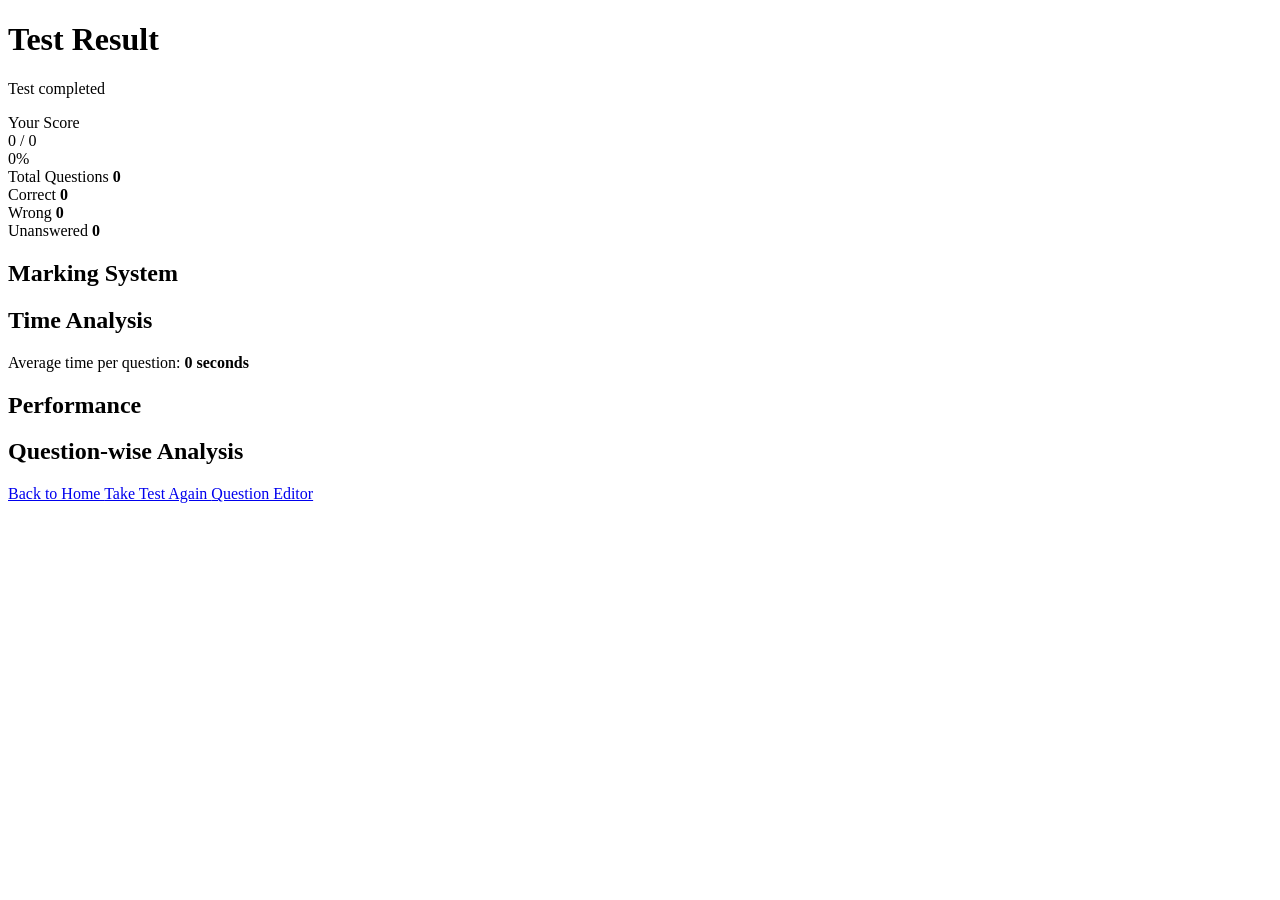
==== result.html @ 1a5b3e3c "Create result.html" ====
<!DOCTYPE html>
<html lang="en">

<head>

    <meta charset="UTF-8">

    <meta name="viewport"
          content="width=device-width, initial-scale=1.0">

    <title>Test Result</title>

    <link rel="stylesheet"
          href="css/style.css">

</head>


<body>

    <div class="result-container">


        <!-- ========================================= -->
        <!-- Heading -->
        <!-- ========================================= -->

        <header class="result-header">

            <h1>Test Result</h1>

            <p id="submissionStatus">
                Test completed
            </p>

        </header>



        <!-- ========================================= -->
        <!-- Score -->
        <!-- ========================================= -->

        <section class="score-card">

            <div class="score-title">
                Your Score
            </div>


            <div
                id="score"
                class="score">

                0 / 0

            </div>


            <div
                id="percentage"
                class="percentage">

                0%

            </div>

        </section>



        <!-- ========================================= -->
        <!-- Statistics -->
        <!-- ========================================= -->

        <section class="statistics">


            <div class="stat-card">

                <span>
                    Total Questions
                </span>

                <strong id="totalQuestions">
                    0
                </strong>

            </div>


            <div class="stat-card">

                <span>
                    Correct
                </span>

                <strong id="correct">
                    0
                </strong>

            </div>


            <div class="stat-card">

                <span>
                    Wrong
                </span>

                <strong id="wrong">
                    0
                </strong>

            </div>


            <div class="stat-card">

                <span>
                    Unanswered
                </span>

                <strong id="unanswered">
                    0
                </strong>

            </div>


        </section>



        <!-- ========================================= -->
        <!-- Marking -->
        <!-- ========================================= -->

        <section class="feedback-section">

            <h2>
                Marking System
            </h2>


            <p id="markingInfo">
            </p>

        </section>



        <!-- ========================================= -->
        <!-- Time Analysis -->
        <!-- ========================================= -->

        <section class="feedback-section">


            <h2>
                Time Analysis
            </h2>


            <p>

                Average time per question:

                <strong id="averageTime">
                    0 seconds
                </strong>

            </p>


            <div id="slowQuestions">
            </div>


        </section>



        <!-- ========================================= -->
        <!-- Performance -->
        <!-- ========================================= -->

        <section class="performance-card">


            <h2>
                Performance
            </h2>


            <p id="performanceMessage">
            </p>


        </section>



        <!-- ========================================= -->
        <!-- Detailed Results -->
        <!-- ========================================= -->

        <section class="feedback-section">


            <h2>
                Question-wise Analysis
            </h2>


            <div id="questionResults">
            </div>


        </section>



        <!-- ========================================= -->
        <!-- Buttons -->
        <!-- ========================================= -->

        <div class="result-buttons">


            <a
                href="index.html"
                class="result-button">

                Back to Home

            </a>


            <a
                href="test.html"
                class="result-button">

                Take Test Again

            </a>


            <a
                href="editor.html"
                class="result-button">

                Question Editor

            </a>


        </div>


    </div>



    <!-- ============================================= -->
    <!-- JavaScript -->
    <!-- ============================================= -->

    <script src="js/result.js"></script>


</body>

</html>
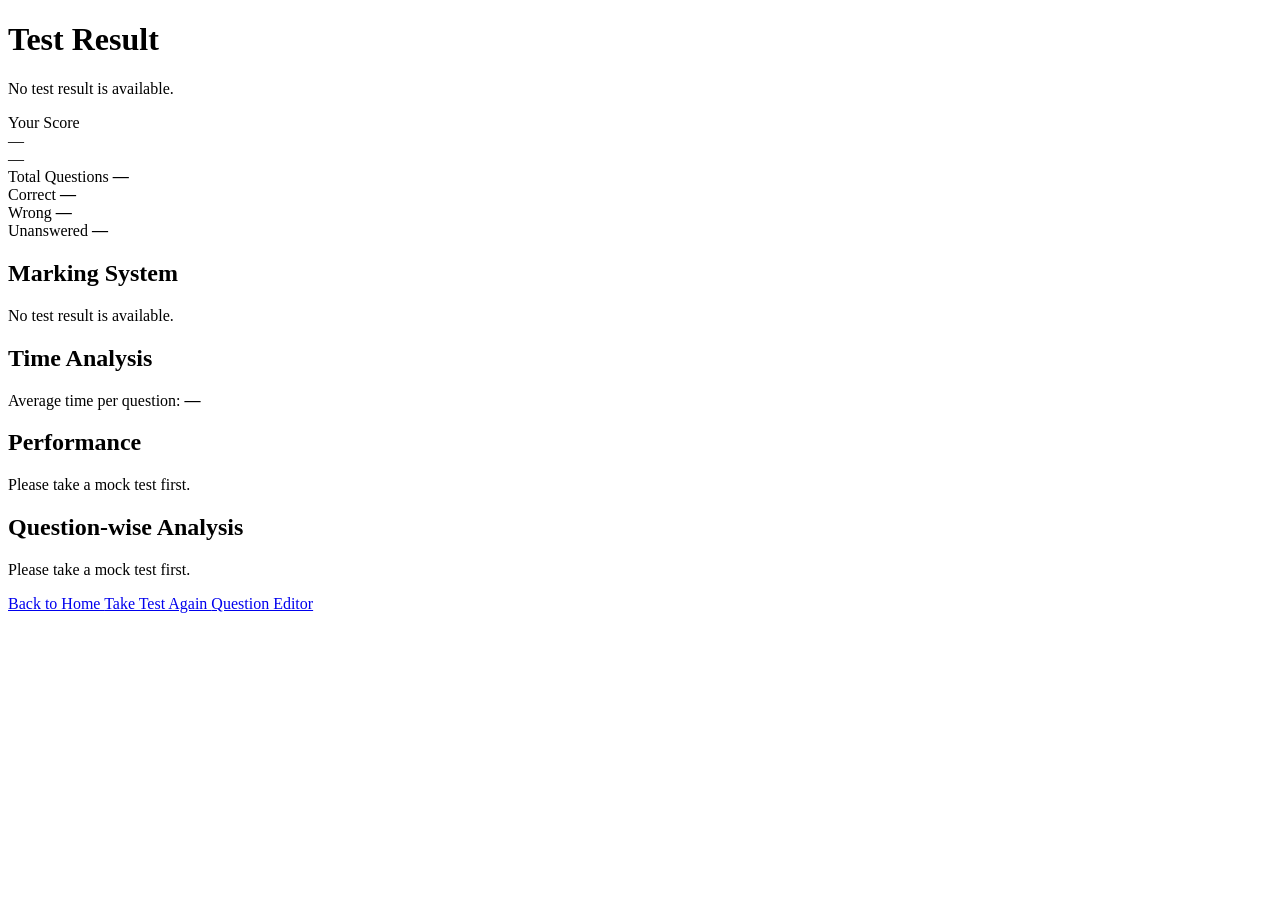
==== commit 62f429f0: "Update result.html" ====
--- a/result.html
+++ b/result.html
@@ -265,8 +265,8 @@
     <!-- ============================================= -->
     <!-- JavaScript -->
     <!-- ============================================= -->
-
-    <script src="js/result.js"></script>
+    <script src="js/storage.js"></script>
+<script src="js/result.js"></script>
 
 
 </body>
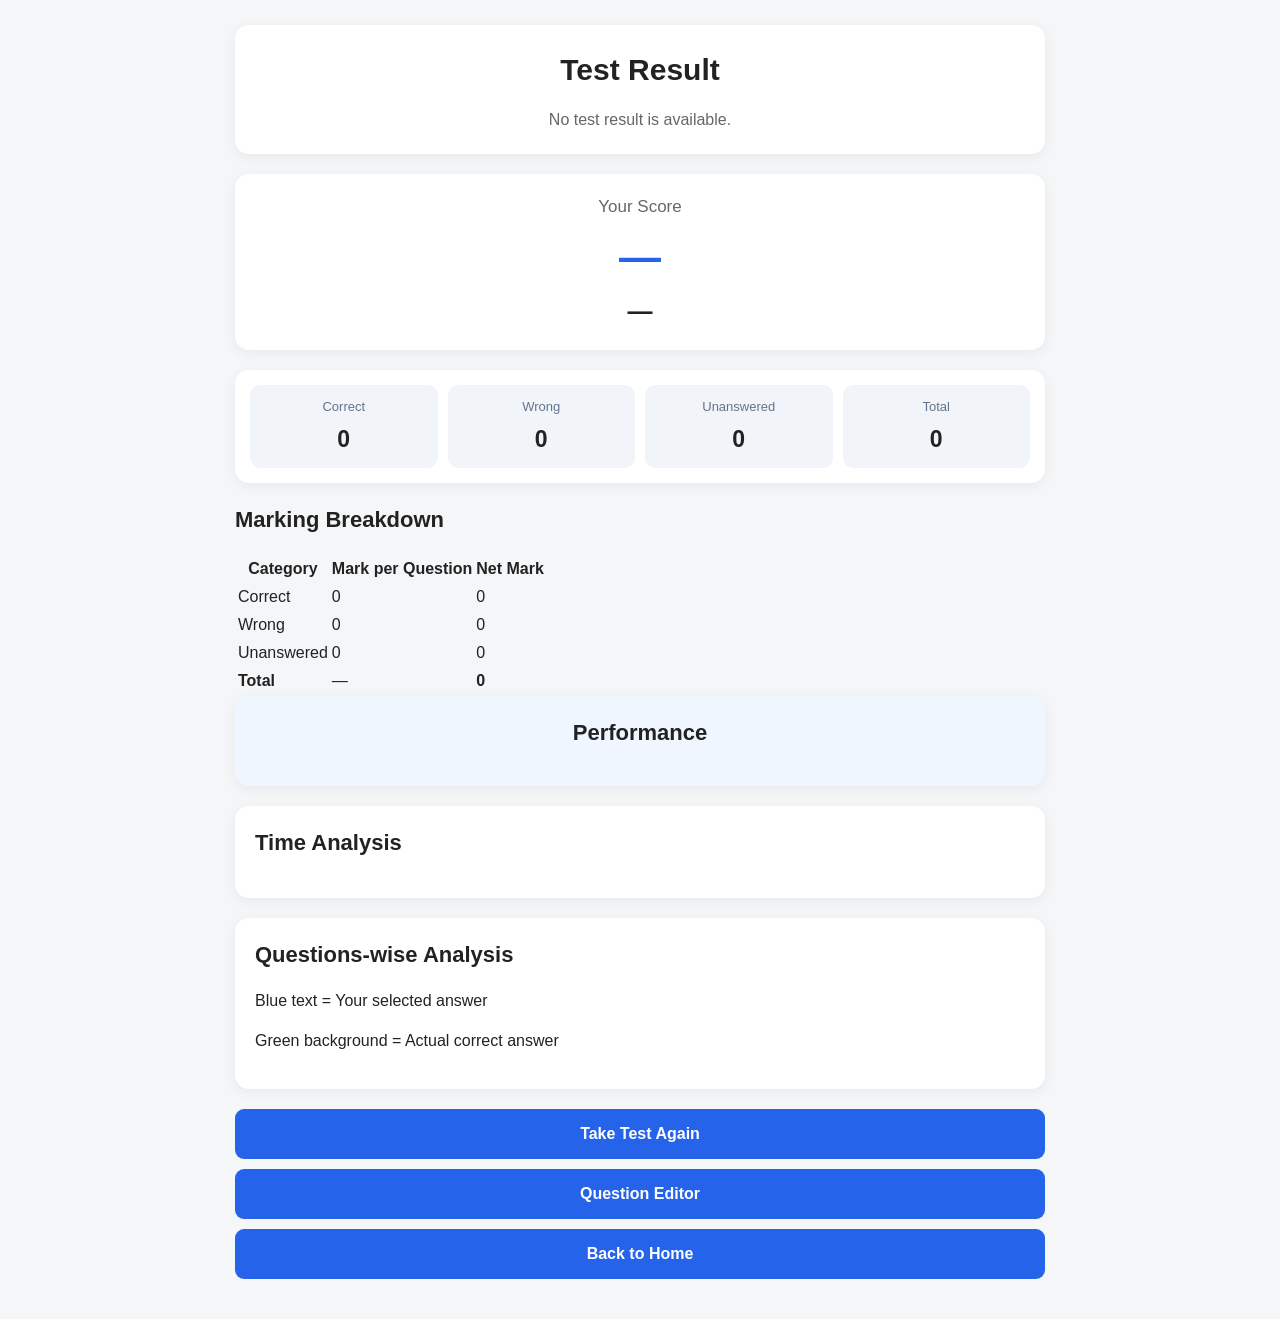
==== commit aaa0e39e: "Update result.html" ====
--- a/result.html
+++ b/result.html
@@ -18,254 +18,327 @@
 
 <body>
 
-    <div class="result-container">
-
-
-        <!-- ========================================= -->
-        <!-- Heading -->
-        <!-- ========================================= -->
-
-        <header class="result-header">
-
-            <h1>Test Result</h1>
-
-            <p id="submissionStatus">
-                Test completed
-            </p>
-
-        </header>
-
-
-
-        <!-- ========================================= -->
-        <!-- Score -->
-        <!-- ========================================= -->
-
-        <section class="score-card">
-
-            <div class="score-title">
-                Your Score
-            </div>
-
-
-            <div
-                id="score"
-                class="score">
-
-                0 / 0
-
-            </div>
-
-
-            <div
-                id="percentage"
-                class="percentage">
-
-                0%
-
-            </div>
-
-        </section>
-
-
-
-        <!-- ========================================= -->
-        <!-- Statistics -->
-        <!-- ========================================= -->
-
-        <section class="statistics">
-
-
-            <div class="stat-card">
-
-                <span>
-                    Total Questions
-                </span>
-
-                <strong id="totalQuestions">
-                    0
-                </strong>
-
-            </div>
-
-
-            <div class="stat-card">
-
-                <span>
-                    Correct
-                </span>
-
-                <strong id="correct">
-                    0
-                </strong>
-
-            </div>
-
-
-            <div class="stat-card">
-
-                <span>
-                    Wrong
-                </span>
-
-                <strong id="wrong">
-                    0
-                </strong>
-
-            </div>
-
-
-            <div class="stat-card">
-
-                <span>
-                    Unanswered
-                </span>
-
-                <strong id="unanswered">
-                    0
-                </strong>
-
-            </div>
-
-
-        </section>
-
-
-
-        <!-- ========================================= -->
-        <!-- Marking -->
-        <!-- ========================================= -->
-
-        <section class="feedback-section">
-
-            <h2>
-                Marking System
-            </h2>
-
-
-            <p id="markingInfo">
-            </p>
-
-        </section>
-
-
-
-        <!-- ========================================= -->
-        <!-- Time Analysis -->
-        <!-- ========================================= -->
-
-        <section class="feedback-section">
-
-
-            <h2>
-                Time Analysis
-            </h2>
-
-
-            <p>
-
-                Average time per question:
-
-                <strong id="averageTime">
-                    0 seconds
-                </strong>
-
-            </p>
-
-
-            <div id="slowQuestions">
-            </div>
-
-
-        </section>
-
-
-
-        <!-- ========================================= -->
-        <!-- Performance -->
-        <!-- ========================================= -->
-
-        <section class="performance-card">
-
-
-            <h2>
-                Performance
-            </h2>
-
-
-            <p id="performanceMessage">
-            </p>
-
-
-        </section>
-
-
-
-        <!-- ========================================= -->
-        <!-- Detailed Results -->
-        <!-- ========================================= -->
-
-        <section class="feedback-section">
-
-
-            <h2>
-                Question-wise Analysis
-            </h2>
-
-
-            <div id="questionResults">
-            </div>
-
-
-        </section>
-
-
-
-        <!-- ========================================= -->
-        <!-- Buttons -->
-        <!-- ========================================= -->
-
-        <div class="result-buttons">
-
-
-            <a
-                href="index.html"
-                class="result-button">
-
-                Back to Home
-
-            </a>
-
-
-            <a
-                href="test.html"
-                class="result-button">
-
-                Take Test Again
-
-            </a>
-
-
-            <a
-                href="editor.html"
-                class="result-button">
-
-                Question Editor
-
-            </a>
-
-
-        </div>
-
+<div class="result-container">
+
+
+    <!-- ========================================= -->
+    <!-- HEADER -->
+    <!-- ========================================= -->
+
+    <header class="result-header">
+
+        <h1>Test Result</h1>
+
+        <p id="submissionStatus"></p>
+
+    </header>
+
+
+
+    <!-- ========================================= -->
+    <!-- SCORE -->
+    <!-- ========================================= -->
+
+    <section class="score-card">
+
+        <div class="score-title">
+            Your Score
+        </div>
+
+        <div
+            class="score"
+            id="score">
+            0
+        </div>
+
+        <div
+            class="percentage"
+            id="percentage">
+            0%
+        </div>
+
+    </section>
+
+
+
+    <!-- ========================================= -->
+    <!-- QUESTION STATISTICS -->
+    <!-- ========================================= -->
+
+    <section class="statistics">
+
+        <div class="stat-card">
+
+            <span>Correct</span>
+
+            <strong id="correctCount">
+                0
+            </strong>
+
+        </div>
+
+
+        <div class="stat-card">
+
+            <span>Wrong</span>
+
+            <strong id="wrongCount">
+                0
+            </strong>
+
+        </div>
+
+
+        <div class="stat-card">
+
+            <span>Unanswered</span>
+
+            <strong id="unansweredCount">
+                0
+            </strong>
+
+        </div>
+
+
+        <div class="stat-card">
+
+            <span>Total</span>
+
+            <strong id="totalCount">
+                0
+            </strong>
+
+        </div>
+
+    </section>
+
+
+
+    <!-- ========================================= -->
+    <!-- MARKING BREAKDOWN -->
+    <!-- ========================================= -->
+
+    <section class="mark-breakdown">
+
+        <h2>
+            Marking Breakdown
+        </h2>
+
+
+        <div class="table-wrapper">
+
+            <table class="mark-table">
+
+                <thead>
+
+                    <tr>
+
+                        <th>
+                            Category
+                        </th>
+
+                        <th>
+                            Mark per Question
+                        </th>
+
+                        <th>
+                            Net Mark
+                        </th>
+
+                    </tr>
+
+                </thead>
+
+
+                <tbody>
+
+                    <tr>
+
+                        <td>
+                            Correct
+                        </td>
+
+                        <td id="correctMarkPerQuestion">
+                            0
+                        </td>
+
+                        <td id="correctNetMark">
+                            0
+                        </td>
+
+                    </tr>
+
+
+                    <tr>
+
+                        <td>
+                            Wrong
+                        </td>
+
+                        <td id="wrongMarkPerQuestion">
+                            0
+                        </td>
+
+                        <td id="wrongNetMark">
+                            0
+                        </td>
+
+                    </tr>
+
+
+                    <tr>
+
+                        <td>
+                            Unanswered
+                        </td>
+
+                        <td id="unansweredMarkPerQuestion">
+                            0
+                        </td>
+
+                        <td id="unansweredNetMark">
+                            0
+                        </td>
+
+                    </tr>
+
+
+                    <tr class="total-row">
+
+                        <td>
+                            <strong>Total</strong>
+                        </td>
+
+                        <td id="totalMarkPerQuestion">
+                            —
+                        </td>
+
+                        <td>
+                            <strong id="totalNetMark">
+                                0
+                            </strong>
+                        </td>
+
+                    </tr>
+
+                </tbody>
+
+            </table>
+
+        </div>
+
+    </section>
+
+
+
+    <!-- ========================================= -->
+    <!-- PERFORMANCE -->
+    <!-- ========================================= -->
+
+    <section class="performance-card">
+
+        <h2>
+            Performance
+        </h2>
+
+        <p id="performanceMessage"></p>
+
+    </section>
+
+
+
+    <!-- ========================================= -->
+    <!-- TIME ANALYSIS -->
+    <!-- ========================================= -->
+
+    <section class="feedback-section">
+
+        <h2>
+            Time Analysis
+        </h2>
+
+        <p id="averageTime"></p>
+
+        <div id="slowQuestions"></div>
+
+    </section>
+
+
+
+    <!-- ========================================= -->
+    <!-- QUESTION-WISE ANALYSIS -->
+    <!-- ========================================= -->
+
+    <section class="feedback-section">
+
+        <h2>
+            Questions-wise Analysis
+        </h2>
+
+        <p>
+            <span class="legend-blue">
+                Blue text
+            </span>
+            = Your selected answer
+        </p>
+
+        <p>
+            <span class="legend-green">
+                Green background
+            </span>
+            = Actual correct answer
+        </p>
+
+
+        <div id="questionResults">
+
+        </div>
+
+    </section>
+
+
+
+    <!-- ========================================= -->
+    <!-- BUTTONS -->
+    <!-- ========================================= -->
+
+    <div class="result-buttons">
+
+        <a
+            href="test.html"
+            class="result-button">
+
+            Take Test Again
+
+        </a>
+
+
+        <a
+            href="editor.html"
+            class="result-button">
+
+            Question Editor
+
+        </a>
+
+
+        <a
+            href="index.html"
+            class="result-button">
+
+            Back to Home
+
+        </a>
 
     </div>
 
 
-
-    <!-- ============================================= -->
-    <!-- JavaScript -->
-    <!-- ============================================= -->
-    <script src="js/storage.js"></script>
+</div>
+
+
+
+<script src="js/storage.js"></script>
+
 <script src="js/result.js"></script>
 
 
--- a/css/style.css
+++ b/css/style.css
@@ -0,0 +1,1028 @@
+/* ======================================================
+   MOCK TEST - MAIN STYLE SHEET
+   ====================================================== */
+
+
+/* ======================================================
+   GENERAL
+   ====================================================== */
+
+* {
+    box-sizing: border-box;
+}
+
+
+body {
+    margin: 0;
+
+    font-family:
+        Arial,
+        Helvetica,
+        sans-serif;
+
+    background: #f4f6f8;
+
+    color: #222;
+
+    line-height: 1.5;
+}
+
+
+button,
+input,
+textarea,
+select {
+    font-family: inherit;
+}
+
+
+button {
+    cursor: pointer;
+}
+
+
+a {
+    text-decoration: none;
+}
+
+
+/* ======================================================
+   COMMON CONTAINER
+   ====================================================== */
+
+.editor-container,
+.result-container,
+.test-container,
+.home-container {
+    width: 100%;
+
+    max-width: 850px;
+
+    margin: 0 auto;
+
+    padding: 20px;
+}
+
+
+/* ======================================================
+   HEADINGS
+   ====================================================== */
+
+h1 {
+    margin-top: 0;
+
+    margin-bottom: 8px;
+
+    font-size: 30px;
+
+    text-align: center;
+}
+
+
+h2 {
+    margin-top: 0;
+
+    font-size: 22px;
+}
+
+
+.subtitle {
+    margin-top: 0;
+
+    margin-bottom: 25px;
+
+    text-align: center;
+
+    color: #666;
+}
+
+
+/* ======================================================
+   HOME PAGE
+   ====================================================== */
+
+.home-container {
+    min-height: 100vh;
+
+    display: flex;
+
+    flex-direction: column;
+
+    justify-content: center;
+}
+
+
+.home-card {
+    background: white;
+
+    padding: 30px;
+
+    border-radius: 16px;
+
+    box-shadow:
+        0 4px 18px rgba(0, 0, 0, 0.08);
+
+    text-align: center;
+}
+
+
+.home-card h1 {
+    font-size: 34px;
+}
+
+
+.home-description {
+    color: #666;
+
+    margin-bottom: 30px;
+}
+
+
+.home-buttons {
+    display: flex;
+
+    flex-direction: column;
+
+    gap: 14px;
+}
+
+
+.home-button {
+    display: block;
+
+    padding: 14px 18px;
+
+    border-radius: 10px;
+
+    background: #2563eb;
+
+    color: white;
+
+    font-size: 17px;
+
+    font-weight: bold;
+
+    text-align: center;
+}
+
+
+.home-button:hover {
+    opacity: 0.9;
+}
+
+
+/* ======================================================
+   COMMON SECTIONS
+   ====================================================== */
+
+.settings-section,
+.question-section,
+.question-list,
+.feedback-section,
+.performance-card,
+.score-card,
+.statistics {
+    background: white;
+
+    border-radius: 14px;
+
+    padding: 20px;
+
+    margin-bottom: 20px;
+
+    box-shadow:
+        0 3px 14px rgba(0, 0, 0, 0.06);
+}
+
+
+/* ======================================================
+   EDITOR
+   ====================================================== */
+
+.settings-section h2,
+.question-section h2,
+.question-list h2 {
+    margin-bottom: 15px;
+}
+
+
+.settings-section label,
+.question-section label {
+    display: block;
+
+    margin-top: 15px;
+
+    margin-bottom: 6px;
+
+    font-weight: bold;
+}
+
+
+.settings-section input,
+.question-section input,
+.question-section textarea,
+.question-section select {
+    width: 100%;
+
+    padding: 12px;
+
+    border: 1px solid #cbd5e1;
+
+    border-radius: 8px;
+
+    font-size: 16px;
+
+    background: white;
+
+    outline: none;
+}
+
+
+.settings-section input:focus,
+.question-section input:focus,
+.question-section textarea:focus,
+.question-section select:focus {
+    border-color: #2563eb;
+
+    box-shadow:
+        0 0 0 2px rgba(37, 99, 235, 0.12);
+}
+
+
+.question-section textarea {
+    resize: vertical;
+
+    min-height: 100px;
+}
+
+
+/* ======================================================
+   BUTTONS
+   ====================================================== */
+
+button,
+.result-button,
+.home-link {
+    transition:
+        opacity 0.2s,
+        transform 0.1s;
+}
+
+
+button:hover,
+.result-button:hover,
+.home-link:hover {
+    opacity: 0.9;
+}
+
+
+button:active,
+.result-button:active,
+.home-link:active {
+    transform: scale(0.98);
+}
+
+
+#saveSettingsButton,
+#saveButton,
+#submitButton {
+    width: 100%;
+
+    margin-top: 18px;
+
+    padding: 13px;
+
+    border: none;
+
+    border-radius: 9px;
+
+    background: #2563eb;
+
+    color: white;
+
+    font-size: 16px;
+
+    font-weight: bold;
+}
+
+
+#cancelButton {
+    padding: 13px;
+
+    border: none;
+
+    border-radius: 9px;
+
+    background: #64748b;
+
+    color: white;
+
+    font-size: 16px;
+
+    font-weight: bold;
+}
+
+
+.button-row {
+    display: flex;
+
+    gap: 10px;
+
+    margin-top: 18px;
+}
+
+
+.button-row button {
+    flex: 1;
+
+    margin-top: 0;
+}
+
+
+/* ======================================================
+   SETTINGS MESSAGE
+   ====================================================== */
+
+#settingsMessage {
+    margin-bottom: 0;
+
+    color: #15803d;
+
+    font-weight: bold;
+}
+
+
+/* ======================================================
+   QUESTION LIST
+   ====================================================== */
+
+#questionCount {
+    color: #666;
+
+    margin-top: -5px;
+
+    margin-bottom: 12px;
+}
+
+
+#questionsContainer {
+    display: flex;
+
+    flex-direction: column;
+
+    gap: 12px;
+}
+
+
+.question-card {
+    border: 1px solid #dbe2ea;
+
+    border-radius: 10px;
+
+    padding: 15px;
+
+    background: #fafafa;
+}
+
+
+.question-card h3 {
+    margin-top: 0;
+
+    margin-bottom: 8px;
+
+    font-size: 17px;
+}
+
+
+.question-card p {
+    margin: 5px 0;
+}
+
+
+.question-card button {
+    margin-top: 10px;
+
+    margin-right: 7px;
+
+    padding: 8px 12px;
+
+    border: none;
+
+    border-radius: 7px;
+
+    background: #2563eb;
+
+    color: white;
+}
+
+
+/* ======================================================
+   CLEAR ALL
+   ====================================================== */
+
+#clearAllButton {
+    width: 100%;
+
+    margin: 10px 0 20px;
+
+    padding: 12px;
+
+    border: none;
+
+    border-radius: 9px;
+
+    background: #dc2626;
+
+    color: white;
+
+    font-size: 15px;
+
+    font-weight: bold;
+}
+
+
+/* ======================================================
+   IMPORT / EXPORT
+   ====================================================== */
+
+.import-export-section {
+    margin-top: 18px;
+
+    margin-bottom: 18px;
+
+    padding: 16px;
+
+    border: 1px solid #dbe2ea;
+
+    border-radius: 10px;
+
+    background: #f8fafc;
+}
+
+
+.import-export-section h3 {
+    margin-top: 0;
+
+    margin-bottom: 6px;
+
+    font-size: 18px;
+}
+
+
+.import-export-section p {
+    margin-top: 0;
+
+    color: #64748b;
+
+    font-size: 14px;
+}
+
+
+.import-export-buttons {
+    display: flex;
+
+    gap: 10px;
+}
+
+
+.import-export-buttons button {
+    flex: 1;
+
+    padding: 12px;
+
+    border: none;
+
+    border-radius: 8px;
+
+    background: #2563eb;
+
+    color: white;
+
+    font-size: 15px;
+
+    font-weight: bold;
+}
+
+
+/* ======================================================
+   TEST PAGE
+   ====================================================== */
+
+.test-container {
+    min-height: 100vh;
+}
+
+
+.test-header {
+    background: white;
+
+    border-radius: 14px;
+
+    padding: 18px;
+
+    margin-bottom: 15px;
+
+    box-shadow:
+        0 3px 14px rgba(0, 0, 0, 0.06);
+}
+
+
+.test-header h1 {
+    margin-bottom: 15px;
+}
+
+
+#progressText {
+    text-align: center;
+
+    color: #666;
+
+    margin-bottom: 10px;
+}
+
+
+#timer {
+    text-align: center;
+
+    font-size: 28px;
+
+    font-weight: bold;
+
+    color: #dc2626;
+}
+
+
+.question-card-test {
+    background: white;
+
+    border-radius: 14px;
+
+    padding: 22px;
+
+    box-shadow:
+        0 3px 14px rgba(0, 0, 0, 0.06);
+
+    margin-bottom: 15px;
+}
+
+
+#questionNumber {
+    font-size: 20px;
+
+    font-weight: bold;
+
+    margin-bottom: 15px;
+}
+
+
+#questionText {
+    font-size: 19px;
+
+    font-weight: 500;
+
+    margin-bottom: 22px;
+}
+
+
+/* ======================================================
+   ANSWER OPTIONS
+   ====================================================== */
+
+#optionsContainer {
+    display: flex;
+
+    flex-direction: column;
+
+    gap: 12px;
+}
+
+
+.answer-option {
+    display: flex;
+
+    align-items: flex-start;
+
+    gap: 10px;
+
+    padding: 14px;
+
+    border: 1px solid #d1d5db;
+
+    border-radius: 10px;
+
+    background: #fafafa;
+
+    cursor: pointer;
+}
+
+
+.answer-option:hover {
+    background: #f1f5f9;
+}
+
+
+.answer-option input {
+    margin-top: 4px;
+
+    flex-shrink: 0;
+}
+
+
+/* ======================================================
+   TEST NAVIGATION
+   ====================================================== */
+
+.test-navigation {
+    display: flex;
+
+    gap: 10px;
+
+    margin-top: 15px;
+}
+
+
+#previousButton,
+#nextButton,
+#submitButton {
+    flex: 1;
+
+    padding: 13px;
+
+    border: none;
+
+    border-radius: 9px;
+
+    font-size: 16px;
+
+    font-weight: bold;
+}
+
+
+#previousButton,
+#nextButton {
+    background: #475569;
+
+    color: white;
+}
+
+
+#submitButton {
+    background: #dc2626;
+
+    color: white;
+}
+
+
+button:disabled {
+    opacity: 0.45;
+
+    cursor: not-allowed;
+
+    transform: none;
+}
+
+
+/* ======================================================
+   RESULT PAGE
+   ====================================================== */
+
+.result-container {
+    padding-top: 25px;
+}
+
+
+.result-header {
+    background: white;
+
+    padding: 22px;
+
+    border-radius: 14px;
+
+    margin-bottom: 20px;
+
+    box-shadow:
+        0 3px 14px rgba(0, 0, 0, 0.06);
+
+    text-align: center;
+}
+
+
+.result-header h1 {
+    margin-bottom: 8px;
+}
+
+
+#submissionStatus {
+    color: #666;
+
+    margin-bottom: 0;
+}
+
+
+/* ======================================================
+   SCORE
+   ====================================================== */
+
+.score-card {
+    text-align: center;
+}
+
+
+.score-title {
+    color: #666;
+
+    font-size: 17px;
+
+    margin-bottom: 5px;
+}
+
+
+.score {
+    font-size: 42px;
+
+    font-weight: bold;
+
+    color: #2563eb;
+}
+
+
+.percentage {
+    font-size: 25px;
+
+    font-weight: bold;
+
+    margin-top: 5px;
+}
+
+
+/* ======================================================
+   STATISTICS
+   ====================================================== */
+
+.statistics {
+    display: grid;
+
+    grid-template-columns:
+        repeat(4, 1fr);
+
+    gap: 10px;
+
+    padding: 15px;
+}
+
+
+.stat-card {
+    text-align: center;
+
+    padding: 12px 5px;
+
+    border-radius: 10px;
+
+    background: #f1f5f9;
+}
+
+
+.stat-card span {
+    display: block;
+
+    font-size: 13px;
+
+    color: #64748b;
+
+    margin-bottom: 5px;
+}
+
+
+.stat-card strong {
+    font-size: 23px;
+}
+
+
+/* ======================================================
+   PERFORMANCE
+   ====================================================== */
+
+.performance-card {
+    text-align: center;
+
+    background: #eff6ff;
+}
+
+
+.performance-card h2 {
+    margin-bottom: 8px;
+}
+
+
+#performanceMessage {
+    margin-bottom: 0;
+
+    font-size: 17px;
+}
+
+
+/* ======================================================
+   QUESTION-WISE RESULT
+   ====================================================== */
+
+#questionResults {
+    display: flex;
+
+    flex-direction: column;
+
+    gap: 15px;
+}
+
+
+.result-question-card {
+    border: 1px solid #dbe2ea;
+
+    border-radius: 11px;
+
+    padding: 16px;
+
+    background: #fafafa;
+}
+
+
+.result-question-header {
+    display: flex;
+
+    justify-content: space-between;
+
+    align-items: center;
+
+    gap: 10px;
+
+    margin-bottom: 12px;
+}
+
+
+.result-question-header strong {
+    font-size: 17px;
+}
+
+
+.result-question-header span {
+    padding: 4px 9px;
+
+    border-radius: 20px;
+
+    background: #e2e8f0;
+
+    font-size: 13px;
+
+    font-weight: bold;
+}
+
+
+.result-question-text {
+    margin-bottom: 15px;
+
+    font-size: 16px;
+
+    font-weight: 500;
+}
+
+
+.result-question-card p {
+    margin: 8px 0;
+}
+
+
+/* ======================================================
+   RESULT BUTTONS
+   ====================================================== */
+
+.result-buttons {
+    display: flex;
+
+    flex-direction: column;
+
+    gap: 10px;
+
+    margin-top: 20px;
+
+    margin-bottom: 20px;
+}
+
+
+.result-button {
+    display: block;
+
+    padding: 13px;
+
+    border-radius: 9px;
+
+    background: #2563eb;
+
+    color: white;
+
+    font-weight: bold;
+
+    text-align: center;
+}
+
+
+/* ======================================================
+   HOME LINK
+   ====================================================== */
+
+.home-link {
+    display: block;
+
+    margin: 20px 0;
+
+    text-align: center;
+
+    color: #2563eb;
+
+    font-weight: bold;
+}
+
+
+/* ======================================================
+   MOBILE
+   ====================================================== */
+
+@media (max-width: 600px) {
+
+    .editor-container,
+    .result-container,
+    .test-container,
+    .home-container {
+        padding: 12px;
+    }
+
+
+    h1 {
+        font-size: 26px;
+    }
+
+
+    h2 {
+        font-size: 20px;
+    }
+
+
+    .home-card {
+        padding: 22px 16px;
+    }
+
+
+    .home-card h1 {
+        font-size: 29px;
+    }
+
+
+    .settings-section,
+    .question-section,
+    .question-list,
+    .feedback-section,
+    .performance-card,
+    .score-card,
+    .statistics {
+        padding: 16px;
+    }
+
+
+    .statistics {
+        grid-template-columns:
+            repeat(2, 1fr);
+    }
+
+
+    .score {
+        font-size: 36px;
+    }
+
+
+    .percentage {
+        font-size: 22px;
+    }
+
+
+    .test-navigation {
+        flex-wrap: wrap;
+    }
+
+
+    #previousButton,
+    #nextButton,
+    #submitButton {
+        min-width: 30%;
+    }
+
+
+    .result-question-header {
+        align-items: flex-start;
+
+        flex-direction: column;
+    }
+
+
+    .import-export-buttons {
+        flex-direction: column;
+    }
+
+}
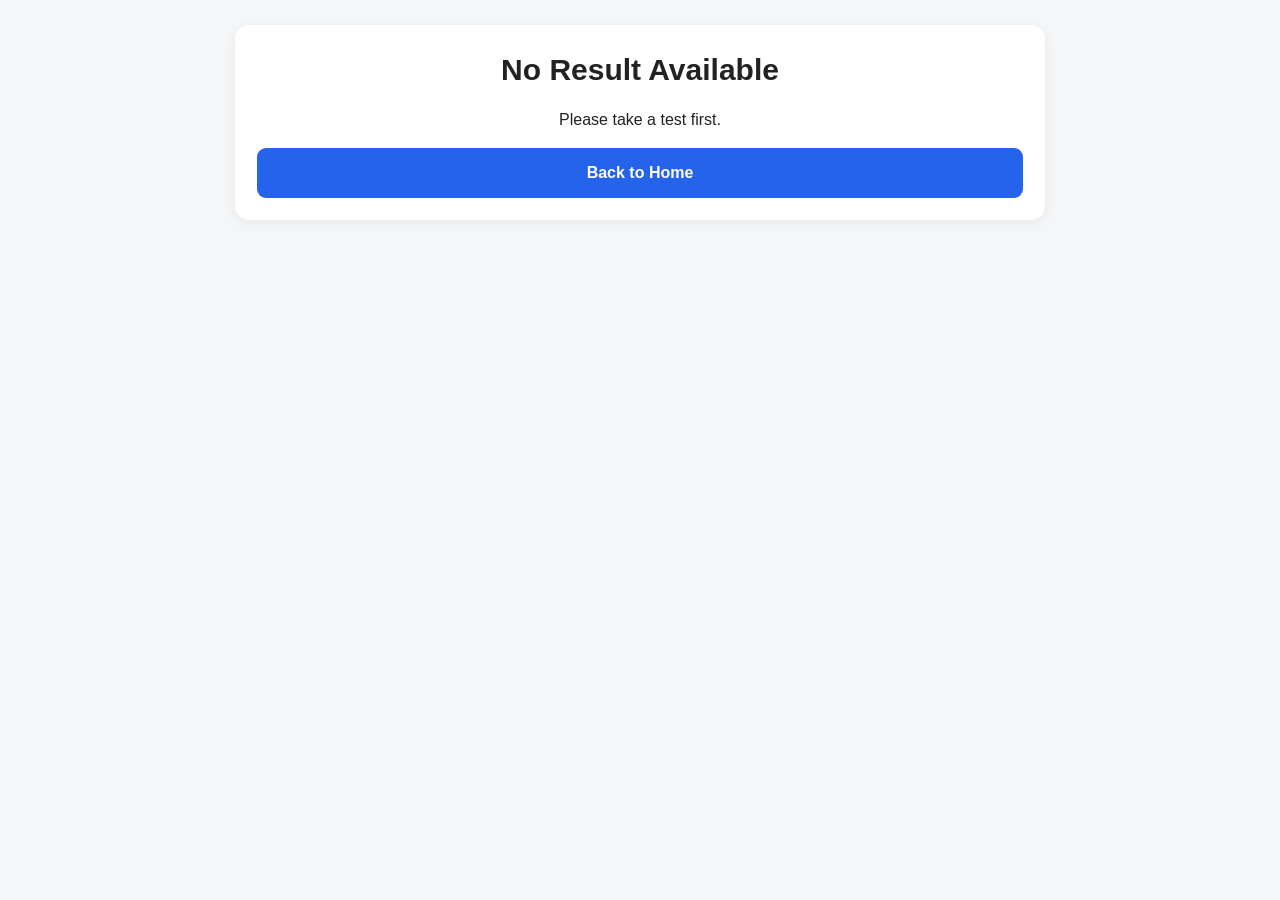
==== commit feeae306: "Update result.html" ====
--- a/result.html
+++ b/result.html
@@ -155,80 +155,136 @@
                     <tr>
 
                         <td>
-                            Correct
-                        </td>
-
-                        <td id="correctMarkPerQuestion">
+<section class="mark-breakdown">
+
+    <h2>
+        Marking Breakdown
+    </h2>
+
+    <div class="table-wrapper">
+
+        <table class="mark-table">
+
+            <thead>
+
+                <tr>
+
+                    <th>
+                        Category
+                    </th>
+
+                    <th>
+                        Number of Questions
+                    </th>
+
+                    <th>
+                        Mark per Question
+                    </th>
+
+                    <th>
+                        Net Mark
+                    </th>
+
+                </tr>
+
+            </thead>
+
+            <tbody>
+
+                <tr>
+
+                    <td>
+                        Correct
+                    </td>
+
+                    <td id="correctQuestionCount">
+                        0
+                    </td>
+
+                    <td id="correctMarkPerQuestion">
+                        0
+                    </td>
+
+                    <td id="correctNetMark">
+                        0
+                    </td>
+
+                </tr>
+
+
+                <tr>
+
+                    <td>
+                        Wrong
+                    </td>
+
+                    <td id="wrongQuestionCount">
+                        0
+                    </td>
+
+                    <td id="wrongMarkPerQuestion">
+                        0
+                    </td>
+
+                    <td id="wrongNetMark">
+                        0
+                    </td>
+
+                </tr>
+
+
+                <tr>
+
+                    <td>
+                        Unanswered
+                    </td>
+
+                    <td id="unansweredQuestionCount">
+                        0
+                    </td>
+
+                    <td id="unansweredMarkPerQuestion">
+                        0
+                    </td>
+
+                    <td id="unansweredNetMark">
+                        0
+                    </td>
+
+                </tr>
+
+
+                <tr class="total-row">
+
+                    <td>
+                        <strong>Total</strong>
+                    </td>
+
+                    <td>
+                        <strong id="totalQuestionCount">
                             0
-                        </td>
-
-                        <td id="correctNetMark">
+                        </strong>
+                    </td>
+
+                    <td>
+                        —
+                    </td>
+
+                    <td>
+                        <strong id="totalNetMark">
                             0
-                        </td>
-
-                    </tr>
-
-
-                    <tr>
-
-                        <td>
-                            Wrong
-                        </td>
-
-                        <td id="wrongMarkPerQuestion">
-                            0
-                        </td>
-
-                        <td id="wrongNetMark">
-                            0
-                        </td>
-
-                    </tr>
-
-
-                    <tr>
-
-                        <td>
-                            Unanswered
-                        </td>
-
-                        <td id="unansweredMarkPerQuestion">
-                            0
-                        </td>
-
-                        <td id="unansweredNetMark">
-                            0
-                        </td>
-
-                    </tr>
-
-
-                    <tr class="total-row">
-
-                        <td>
-                            <strong>Total</strong>
-                        </td>
-
-                        <td id="totalMarkPerQuestion">
-                            —
-                        </td>
-
-                        <td>
-                            <strong id="totalNetMark">
-                                0
-                            </strong>
-                        </td>
-
-                    </tr>
-
-                </tbody>
-
-            </table>
-
-        </div>
-
-    </section>
-
+                        </strong>
+                    </td>
+
+                </tr>
+
+            </tbody>
+
+        </table>
+
+    </div>
+
+</section>
 
 
     <!-- ========================================= -->
--- a/css/style.css
+++ b/css/style.css
@@ -1026,3 +1026,197 @@
     }
 
 }
+/* ======================================================
+   MARKING BREAKDOWN TABLE
+   ====================================================== */
+
+.mark-breakdown {
+    background: white;
+
+    border-radius: 14px;
+
+    padding: 20px;
+
+    margin-bottom: 20px;
+
+    box-shadow:
+        0 3px 14px rgba(0, 0, 0, 0.06);
+}
+
+
+.mark-breakdown h2 {
+    margin-top: 0;
+
+    margin-bottom: 15px;
+}
+
+
+.table-wrapper {
+    width: 100%;
+
+    overflow-x: auto;
+}
+
+
+.mark-table {
+    width: 100%;
+
+    border-collapse: collapse;
+
+    min-width: 500px;
+}
+
+
+.mark-table th,
+.mark-table td {
+    padding: 12px;
+
+    border: 1px solid #dbe2ea;
+
+    text-align: center;
+}
+
+
+.mark-table th {
+    background: #f1f5f9;
+
+    font-weight: bold;
+}
+
+
+.mark-table tbody tr:nth-child(even) {
+    background: #fafafa;
+}
+
+
+.mark-table .total-row {
+    background: #e8eef7;
+
+    font-weight: bold;
+}
+
+
+/* ======================================================
+   QUESTION-WISE OPTIONS
+   ====================================================== */
+
+.result-options {
+    display: flex;
+
+    flex-direction: column;
+
+    gap: 8px;
+
+    margin: 15px 0;
+}
+
+
+.result-answer-option {
+    padding: 11px 13px;
+
+    border: 1px solid #dbe2ea;
+
+    border-radius: 8px;
+
+    background: #ffffff;
+
+    transition:
+        background 0.2s,
+        color 0.2s;
+}
+
+
+/*
+ * Actual correct answer
+ */
+
+.result-answer-option.correct-option {
+    background: #dcfce7;
+
+    border-color: #86efac;
+}
+
+
+/*
+ * User-selected answer
+ *
+ * Blue font.
+ */
+
+.result-answer-option.selected-option {
+    color: #2563eb;
+
+    font-weight: bold;
+}
+
+
+/*
+ * If selected answer is also the
+ * correct answer, it keeps:
+ *
+ * green background
+ * blue text
+ */
+
+.result-answer-option.correct-option.selected-option {
+    background: #dcfce7;
+
+    color: #2563eb;
+
+    font-weight: bold;
+}
+
+
+/* ======================================================
+   LEGEND
+   ====================================================== */
+
+.legend-blue {
+    color: #2563eb;
+
+    font-weight: bold;
+}
+
+
+.legend-green {
+    display: inline-block;
+
+    padding: 2px 6px;
+
+    border-radius: 4px;
+
+    background: #dcfce7;
+
+    font-weight: bold;
+}
+
+
+/* ======================================================
+   MOBILE TABLE
+   ====================================================== */
+
+@media (max-width: 600px) {
+
+    .mark-breakdown {
+        padding: 16px;
+    }
+
+
+    .mark-table {
+        min-width: 450px;
+    }
+
+
+    .mark-table th,
+    .mark-table td {
+        padding: 9px 7px;
+
+        font-size: 14px;
+    }
+
+
+    .result-answer-option {
+        padding: 10px;
+    }
+
+}
